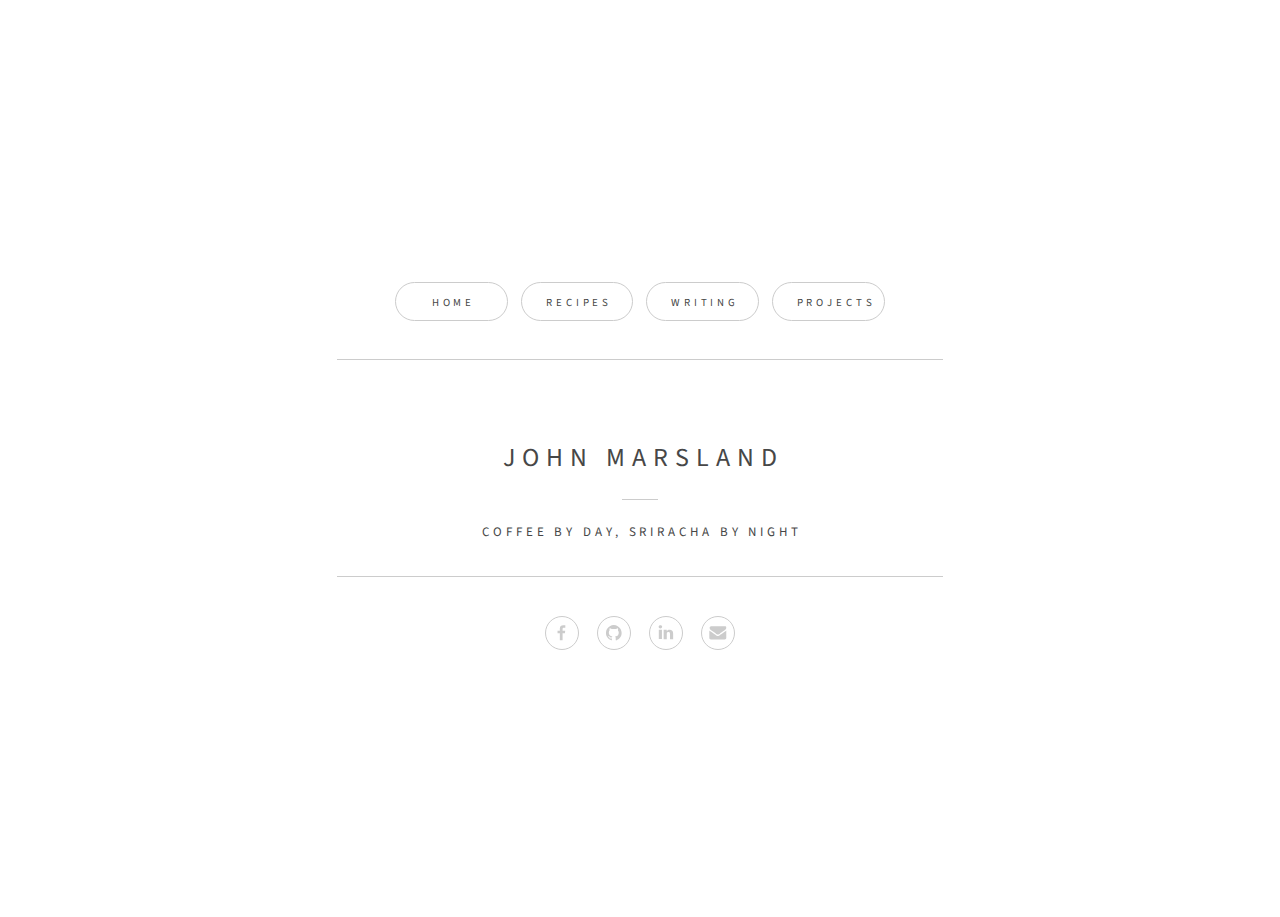
==== index.html @ e4a04fb5 "updated recipes section" ====
<!DOCTYPE html>
<html lang="en">
<head>
	<title>John Marsland</title>
	<meta charset="utf-8">
	<meta content="width=device-width,initial-scale=1,user-scalable=no" name="viewport">
	<meta content="John Marsland" name="description">
	<meta content="John Marsland" property="og:site_name">
	<meta content="John Marsland" property="og:title">
	<meta content="article" property="og:type">
	<meta content="https://marsland.org" property="og:url">
	<meta content="summary_large_image" property="twitter:card">
	<link href="https://fonts.googleapis.com/css?family=Source+Sans+Pro:400,400italic,200,200italic" rel="stylesheet" type="text/css">
	<link href="static/css/style.css" rel="stylesheet">
    <style>
      /* Always set the map height explicitly to define the size of the div
       * element that contains the map. */
      #map {
        height: 400px;
        width: 600px;
      }
    </style>
</head>
<body class="is-loading">
	<svg height="0" version="1.1" viewbox="0 0 40 40" width="0" xmlns="http://www.w3.org/2000/svg">
		<symbol id="icon-90a" viewBox="0 0 40 40">
			<path d="M37.3,15.3v15.3c0,0.8-0.3,1.6-0.9,2.2c-0.6,0.6-1.4,0.9-2.2,0.9H5.8c-0.8,0-1.6-0.3-2.2-0.9s-0.9-1.4-0.9-2.2V15.3 c0.5,0.6,1.2,1.1,2,1.7c4.7,3.1,7.9,5.4,9.6,6.7c0.7,0.5,1.4,0.9,1.8,1.2c0.4,0.3,1,0.6,1.9,0.9c0.7,0.3,1.5,0.5,2.1,0.5l0,0 c0.6,0,1.4-0.2,2.1-0.5c0.7-0.3,1.4-0.6,1.9-0.9c0.4-0.3,1-0.7,1.8-1.2c2.2-1.6,5.4-3.8,9.6-6.7C36.1,16.5,36.7,15.9,37.3,15.3 L37.3,15.3z M37.3,9.6c0,1-0.3,2-0.9,2.9c-0.6,0.9-1.5,1.8-2.4,2.4c-4.9,3.3-7.9,5.4-9,6.2c-0.1,0.1-0.4,0.3-0.8,0.6 c-0.4,0.3-0.7,0.5-1,0.7c-0.3,0.2-0.6,0.4-1,0.6c-0.4,0.2-0.7,0.4-1.1,0.5c-0.4,0.1-0.6,0.2-0.9,0.2l0,0c-0.3,0-0.6-0.1-0.9-0.2 c-0.3-0.1-0.7-0.3-1.1-0.5c-0.4-0.2-0.7-0.4-1-0.6c-0.3-0.2-0.6-0.4-1-0.7c-0.4-0.3-0.7-0.5-0.8-0.6c-1.1-0.8-2.8-2-5.1-3.5 c-2.3-1.6-3.3-2.4-3.7-2.7c-0.8-0.5-1.6-1.2-2.3-2.2s-1-1.9-1-2.6c0-1,0.3-1.9,0.8-2.5c0.5-0.6,1.2-1,2.3-1h28.4 c0.8,0,1.6,0.3,2.2,0.9C37.1,8.1,37.3,8.8,37.3,9.6L37.3,9.6z"/>
		</symbol>
		<symbol id="icon-906" viewBox="0 0 40 40">
			<path d="M27.2,4.7v4.9h-2.9c-1.1,0-1.8,0.2-2.1,0.6c-0.4,0.5-0.6,1.1-0.6,2v3.5H27l-0.7,5.4h-4.7v14H16v-14h-4.7v-5.4H16v-4.1 c0-2.3,0.6-4.1,1.9-5.3s2.9-1.9,5.2-1.9C24.8,4.4,26.2,4.5,27.2,4.7L27.2,4.7z"/>
		</symbol>
		<symbol id="icon-907" viewBox="0 0 40 40">
			<path d="M36,20.3c0,3.5-1,6.6-3.1,9.4c-2,2.8-4.7,4.7-7.9,5.8c-0.4,0.1-0.6,0-0.8-0.1c-0.2-0.2-0.3-0.4-0.3-0.6v-4.4 c0-1.3-0.4-2.3-1.1-3c0.8-0.1,1.5-0.2,2.1-0.4c0.6-0.2,1.3-0.4,2-0.8c0.7-0.4,1.2-0.8,1.7-1.4c0.5-0.5,0.8-1.3,1.1-2.2 s0.4-2,0.4-3.1c0-1.7-0.5-3.1-1.6-4.3c0.5-1.3,0.5-2.7-0.2-4.2c-0.4-0.1-1,0-1.7,0.2c-0.7,0.3-1.4,0.6-1.9,0.9L24,12.5 c-1.3-0.4-2.6-0.5-4-0.5s-2.7,0.2-4,0.5c-0.2-0.2-0.5-0.3-0.9-0.6c-0.4-0.2-0.9-0.5-1.7-0.8c-0.8-0.3-1.4-0.4-1.8-0.3 c-0.6,1.6-0.7,3-0.1,4.2c-1.1,1.2-1.6,2.6-1.6,4.3c0,1.2,0.1,2.2,0.4,3.1s0.6,1.6,1.1,2.2s1,1,1.7,1.4c0.7,0.4,1.3,0.6,2,0.8 c0.6,0.2,1.3,0.3,2.1,0.4c-0.6,0.5-0.9,1.2-1,2.1c-0.3,0.1-0.6,0.2-0.9,0.3c-0.3,0.1-0.7,0.1-1.2,0.1c-0.5,0-0.9-0.1-1.4-0.4 c-0.5-0.3-0.8-0.7-1.2-1.3c-0.3-0.4-0.6-0.8-1-1.1c-0.4-0.3-0.8-0.4-1-0.5L9,26.5c-0.3,0-0.5,0-0.6,0.1c-0.1,0.1-0.1,0.1-0.1,0.2 c0,0.1,0.1,0.2,0.2,0.3c0.1,0.1,0.2,0.2,0.3,0.2l0.1,0.1c0.3,0.1,0.6,0.4,0.9,0.8s0.5,0.7,0.7,1.1l0.2,0.5c0.2,0.5,0.5,1,0.9,1.3 c0.4,0.3,0.9,0.5,1.4,0.6c0.5,0.1,1,0.1,1.4,0.1c0.5,0,0.9,0,1.2-0.1l0.5-0.1c0,0.5,0,1.1,0,1.9c0,0.7,0,1.1,0,1.1 c0,0.2-0.1,0.5-0.3,0.6c-0.2,0.2-0.5,0.2-0.8,0.1c-3.2-1.1-5.8-3-7.9-5.8S4,23.8,4,20.3c0-2.9,0.7-5.6,2.1-8S9.5,7.8,12,6.4 s5.1-2.1,8-2.1s5.6,0.7,8,2.1s4.4,3.4,5.8,5.8S36,17.4,36,20.3L36,20.3z"/>
		</symbol>
		<symbol id="icon-90b" viewBox="0 0 40 40">
			<path d="M12.1,13.8v19.1H5.7V13.8C5.7,13.8,12.1,13.8,12.1,13.8z M12.5,7.9c0,0.9-0.3,1.7-1,2.4c-0.7,0.6-1.5,0.9-2.6,0.9h0 c-1.1,0-1.9-0.3-2.5-0.9c-0.6-0.6-1-1.4-1-2.4c0-1,0.3-1.7,1-2.4S7.9,4.6,9,4.6s1.9,0.3,2.6,0.9S12.5,6.9,12.5,7.9z M35,22v11h-6.4 V22.7c0-1.4-0.3-2.4-0.8-3.2c-0.5-0.8-1.3-1.1-2.4-1.1c-0.8,0-1.5,0.2-2,0.7c-0.5,0.4-1,1-1.2,1.7c-0.1,0.4-0.2,0.9-0.2,1.6v10.7 h-6.4c0-5.1,0-9.3,0-12.5s0-5.1,0-5.7l0-0.9H22v2.8h0c0.3-0.4,0.5-0.8,0.8-1.1c0.3-0.3,0.6-0.6,1.1-1c0.5-0.4,1-0.6,1.7-0.8 c0.7-0.2,1.4-0.3,2.2-0.3c2.2,0,4,0.7,5.3,2.2C34.4,17,35,19.1,35,22L35,22z"/>
		</symbol>
	</svg>
	<div id="wrapper">
		<div id="main">
			<div class="inner">
				<header id="header">
					<ul class="buttons" id="buttons01">
						<li><a class="button n01" href="#home">Home</a></li>
<!-- 						<li><a class="button n02" href="#recipes">Recipes</a></li>
 -->						<li><a class="button n02" href="#recipes" id='recipes-button'>Recipes</a></li>
						<li><a class="button n03" href="#writing">Writing</a></li>
						<li><a class="button n03" href="#projects">Projects</a></li>
<!--  						<li><a class="button n03" href="#eats">LA Eats</a></li>
 --> 						<!--<li><a class="button n03" href="#two-under-two">Twins</a></li>-->
					</ul>
					<hr id="divider01">
				</header>
				<section id="home-section">
					<div class="image" id="image01"><img alt="" src="static/img/mug.jpg">

					</div>
					<h1 id="text03">John Marsland</h1>
					<hr id="divider02">
					<p id="text04">Coffee by day, Sriracha by night</p>
				</section>


				<section id="recipes-section">

						<p class="text11">
							<a class="text12" href=#bakes_header>Bakes</a> - <a href=#meals_bestof_header class="text12">Meals</a> - <a href=#drinks_cocktails_header class="text12">Cocktails</a> - <a href=#drinks_caffeine_header class="text12">Caffeine</a>
						</p>
					
					<div class="total-recipe-container">

						<div  id=recipes-bestof style="">
								
								<h3 id="bakes_header">Bakes &#129366;</h3>
								<div id="bakes" class="grid-container"></div>

								<h3 id="meals_bestof_header">Meals &#x1f37d;</h3>
								<div id="meals_bestof" class="grid-container"></div>

								<h3 id="drinks_cocktails_header">Cocktails 🍸</h3>
								<div id="drinks_cocktails" class="grid-container"></div>

								<h3 id="drinks_caffeine_header">Caffeine ☕</h3>
								<div id="drinks_caffeine" class="grid-container"></div>

						</div>

						<div class="grid-container" id="individual-recipe" style="display:none;">
						</div>
					</div>

				</section>



<!-- 				<section id="recipes-section">

					<p id="text06">
						<span> 
						My favorite recipes, which I've gradually tweaked over the years. 
						Some of them have been passed on by family; others are my attempts to replicate my favorite dishes from
						our travels. But all are delicious--especially the starred recipes</span>
					</p>
					<p id="text05">Eats</p>
						<div id=recipes-gdrive-eats>
							<img src=static/img/spinner.gif width=30px> 
						</div>
						<iframe src="https://drive.google.com/embeddedfolderview?id=1iprey3gooBGeOP3Sc2UcoHsLwOGSBeK4#list" 
								style="width:100%; height:300px; border:0;"></iframe>
					<p id="text05">Sweets</p>
						<div id=recipes-gdrive-sweets>
							<img src=static/img/spinner.gif width=30px> 
						</div>

					<p id="text05">Treats</p>
						<div id=recipes-gdrive-treats>
							<img src=static/img/spinner.gif width=30px> 
						</div>

 						<span>
							<iframe src="https://drive.google.com/embeddedfolderview?id=1Gv0h9svXbcAw86fOJlqkHHfgN5_U8r-C#list" 
							 	style="width:100%; height:200px; border:0;"></iframe>
						</span> 
				</section> -->

				<section id="writing-section">
					<ul >
						<li><p id="text07" class="writing-articles">
						   <a href="#two-under-two">Two under two</a> - My experience as a parent of premature twins
						   <span class="updated-date">Jun 2019</span> 
						</p></li>

						<li><p id="text07" class="writing-articles">
							<a href=https://www.quora.com/What-should-I-study-or-learn-if-I-want-to-be-a-data-analyst-for-a-software-company-like-Quora-Zynga-Airbnb-etc 
							   target="_blank">What should I study to be a Data Analyst?</a>. Five skills/technologies to learn to kickstart a data analyst career
							<span class="updated-date">2012, updated Aug 2018</span>
						</p></li>
						
						<li><p id="text07" class="writing-articles">
							<a href=https://medium.com/@almostvindiesel/the-ramen-killer-6ae5d77b8915 
							   target="_blank">The Ramen Killer</a>. I love Ramen. But this Northern Thai soup is my new favorite
							<span class="updated-date">Jun 2016</span>
						</p></li>


						<li><p id="text07">
							...
						</p></li>
						</p>

					</ul>

				</section>

				<section id="two-under-two-section">

					<h3>Two under two</h3>
					<span class="sub-heading" id="text08">My experience as a father of premature twins</span>

					<div class="article-text">

						<p id="text07">The first thing you learn as a parent is that the kids set the family agenda. Our girls took over early. Zara, and her twin Luna, came wiggling into this world the afternoon of January 9th, 2018 three months before their expected due date.</p>
						<br/>

						<p id="text07">Full term is 39 weeks. Twin moms generally give birth at 35 weeks, so while we were expecting early arrivals, little could have prepared us for our girls to say hello world at 27 weeks, each weighing in just under 2lbs:</p><br/>

						<table width=100%>
							<tr>
								<td width=50%>
									<p align=center><img src="static/img/luna-day-1.jpg" width=95%></p>
								</td>
								<td width=50%>
									<p align=center><img src="static/img/zara-day-1.jpg" width=95%></p>
								</td>
							</tr>
						</table>
						<br/>

						<p id="text07">The first thing expecting parents listen for is their newborn’s cry. After a long wait, from behind the operating curtain, we heard Luna cry ever so briefly after delivery. We never heard from Zara. Both babies had Apgar scores close to 0, and had to be intubated immediately. While Luna only had the breathing tube for 24 hours, Zara cycled through different ventilators for nearly six weeks. One of them—the oscillator—pulsed oxygen-enhanced microbreathes 500 times a second to help her still developing lungs get her the air she needed. Because their caretakers had to carefully position the oscillator, we were only able to touch Zara through her incubator. The first time we held her was six weeks after she was born. Between the two of them they had over a hundred blood draws, half a dozen blood transfusions, brain bleeds, a collapsed lung, slowly closing holes in their hearts, and generally a really tough start in life. </p>
						<br/>

						<p id="text07">Fast forward nine months—our little ladies just recently celebrated their first Halloween as <a href=https://www.youtube.com/watch?v=XqZsoesa55w>baby sharks (doo do doo do do)</a> and first birthdays. And while our days post the hospital were filled with appointments and normal newborn problems (sleeplessness, sickness, and spit up), in general our twins emerged unscathed. You would have never known that they spent their first three months on life support:</p>
						<br/>

						<table width=100%>
							<tr>
								<td width=50%>
									<p align=center><img src="static/img/luna-later.jpeg" width=95%></p>
								</td>
								<td width=50%>
									<p align=center><img src="static/img/zara-later.jpeg" width=95%></p>
								</td>
							</tr>
						</table>

						<p id="text07">Luna and Zara beat the odds, and we believe the care they received at the hospital as well as the time we were able to spend with them are the primary reasons they are thriving.</p>
						<br/>

						<p id="text07">The attendings, nurses, and respiratory therapists at <a href=https://www.goodsam.org/>Good Samaritan</a> hospital near DTLA became our second family those three months we spent with our newborns in the NICU. They helped our family through every development milestone, from breathing unassisted to nursing from mom. The hospital also allows parents with children in the NICU to “room-in” free of charge so that they can spend more time with their newborns. For mothers of multiples, parents who live far away, or any new parent, a place to spend the night / rest privately was a true blessing. It allowed us to spend more quality time with Luna and Zara when we were emotionally and physically exhausted.</p>
						<br/>

						<p id="text07">We were fortunate not only to have amazing medical staff but also understanding employers and colleagues. Netflix, where I work, has a generous full-pay parental leave policy, which allowed me to be with our girls both when they were in the hospital as well as for over half a year once they came home. With twins it’s all hands on deck. In the hospital twins are separated on opposite sides of the NICU to to reduce the potential for medical errors. Having both parents present meant we could spend more quality time with our girls. </p>
						<br/>

						<p id="text07">It’s a shame that the vast majority of US working parents are not able to spend much time with their new arrivals. While some states have enacted paid parental leave programs, the US has not enacted a national program that would extend to all parents. We’re one of the few developed countries in the world that doesn’t have a comprehensive paid leave program. While companies and states are improving their paid leave programs, spending time with your newborns shouldn’t be based on where you live or where you work. </p>
						<br/>

						<p id="text07">We’re convinced that the extra parental care that Luna and Zara received helped them thrive. Studies show that <a href=https://www.thelancet.com/journals/lanchi/article/PIIS2352-4642(18)30039-7/fulltext>infants in the NICU who spend time with their parents gain weight faster</a> than infants who don’t. Babies <a href=https://www.ncbi.nlm.nih.gov/pmc/articles/PMC2883123/>recognize and respond to their parents voices</a> in the womb prior to birth, and being soothed by ours helped them cope with the constant barrage of medical testing. Despite being two of the sickest babies in the hospital, our caretakers told us they were also some of the most calm, and we’d like to think that because they knew their parents were near.</p>
					</div>
				</section>

				<section id="projects-section">
						<ul >

							<li><p id="text07" class="projects-item">
								<img src="static/img/itlyst-iphone-icon-app.png" width=19px>
								<a href="javascript:void(0)" onclick="toggleDivDisplay('itlyst-preview')">itlyst - remember places you want to visit</a><br/>
								   itlyst is an iOS / web app / chrome extension* that helps you take notes on places. Simply right click on a web page, save an image from yelp, or a text from a friend--and itlyst will recognize the destination automatically and organize all of your notes in one place. Authored with python/flask/angular/ionic (now inactive)
								<span class="updated-date">Jan 2017</span>
							</p></li>

							<br/>

							<div id="itlyst-preview" style="display:none;"> 
								<div style="flex: 1;">
									<p id="text07"><font size=-1>Barcelona Lyst</font></p><br/>
									<img alt="" src="static/img/codedemos/itlyst-venue.png" style="max-width:90%;" >
								</div>
								<div style="flex: 1; margin-right: 2px;">
									<p id="text07" ><font size=-1>Chrome extension</font></p><br/>
									<img alt="" src="static/img/codedemos/itlyst-chrome-extension.png" style="max-width:90%;" >
								</div>
							</div>	



							<div style="clear: both; display:block"></div>
							<li><p id="text07" class="projects-item">
								<i class="fas fa-globe icon-color"></i>
								<a href=http://joanneandjohn.com/500days target="_blank">500 Days of Summer</a><br/>
								   On our one year wedding annivesary, Joanne and I quit our jobs and traveled the world for 500 Days. 
								   She took a picture each day to remember our trip. 
								   
								   Authored with python and flask.
								<span class="updated-date">Jan 2017</span>
							</p></li>
							<br/>


							<li><p id="text07" class="projects-item">
								<i class="fab fa-instagram icon-color"></i> vs <i class="fab fa-snapchat icon-color"></i>
								<a href=http://excelninja.com/snap target="_blank">Snap vs Insta Demographics</a><br/>
								   Responsive dashboard which allows an end user to compare estimated country level demographics between Snapchat and Instagram. Authored with python/flask/chart.js
								<span class="updated-date">Dec 2016</span>
							</p></li>
							<br/>
							<li><p id="text07" class="projects-item">
								<i class="fas fa-video icon-color" ></i>
								<a href=http://excelninja.com/ring target="_blank">Ring.com Sales by Geo</a><br/>
								   Responsive dashboard which shows DMA-level penetration of ring.com devices within the US. 
 
								   Authored with python/flask/chart.js
								<span class="updated-date">Jan 2017</span>
							</p></li>
							<br/>
							<li><p id="text07" class="projects-item">
								<i class="fas fa-video icon-color" ></i>
								<a href="javascript:void(0)" onclick="toggleDivDisplay('joanneandjohn-screenshot')" >Our Spanish Wedding</a><br/>
								   Web destination for our wedding in spain. Authored with wordpress. 
								<span class="updated-date">June 2014</span>
							</p></li>
							
							<div id="joanneandjohn-screenshot" style="display:none"> 
								<p align=center><img alt="" src="static/img/codedemos/wedding-website.png" style="max-width:70%""></center>
							</div>


						</ul>


				</section>

				<footer id="footer">
					<hr id="divider03">
					<ul class="icons" id="icons01">

						<li><a class="n02" href="https://facebook.com/marsland" target="_blank" ><svg>
						<use xlink:href="#icon-906"></use></svg><span class="label">Facebook</span></a></li>

						<li><a class="n02" href="https://github.com/almostvindiesel" target="_blank" ><svg>
						<use xlink:href="#icon-907"></use></svg><span class="label">GitHub</span></a></li>

						<li><a class="n04" href="https://www.linkedin.com/in/johnmarsland/" target="_blank" ><svg><use xmlns:xlink="http://www.w3.org/1999/xlink" xlink:href="#icon-90b"></use></svg><span class="label">LinkedIn</span></a></li>

						<li><a class="n03" onclick="toggleShowEmail()"><svg><use xmlns:xlink="http://www.w3.org/1999/xlink" xlink:href="#icon-90a"></use></svg><span class="label">Email</span></a></li>

					</ul>
				</footer>
				<div id=emailDiv style="display: none;"><p id="text07">john@marsland.org</p></div>
			</div>
		</div>
	</div>
	<script src="static/js/profile.js"></script>
	<script defer src="https://use.fontawesome.com/releases/v5.0.9/js/all.js" integrity="sha384-8iPTk2s/jMVj81dnzb/iFR2sdA7u06vHJyyLlAd4snFpCl/SnyUjRrbdJsw1pGIl" crossorigin="anonymous"></script>




	<script>


		function loadRecipes(e) {

			function slugify(string) {
			  const a = 'àáâäæãåāăąçćčđďèéêëēėęěğǵḧîïíīįìłḿñńǹňôöòóœøōõőṕŕřßśšşșťțûüùúūǘůűųẃẍÿýžźż·/_,:;'
			  const b = 'aaaaaaaaaacccddeeeeeeeegghiiiiiilmnnnnoooooooooprrsssssttuuuuuuuuuwxyyzzz------'
			  const p = new RegExp(a.split('').join('|'), 'g')

			  return string.toString().toLowerCase()
			    .replace(/\s+/g, '-') // Replace spaces with -
			    .replace(p, c => b.charAt(a.indexOf(c))) // Replace special characters
			    .replace(/&/g, '-and-') // Replace & with 'and'
			    .replace(/[^\w\-]+/g, '') // Remove all non-word characters
			    .replace(/\-\-+/g, '-') // Replace multiple - with single -
			    .replace(/^-+/, '') // Trim - from start of text
			    .replace(/-+$/, '') // Trim - from end of text
			}

			
			// var img_spinner = document.createElement('img');
			// img_spinner.src = "static/img/spinner.gif";
			// img_spinner.width = "30px"
			// img_spinner.id = "recipe-img-spinner"
			// document.getElementById("recipes-bestof").appendChild(img_spinner);

		    if (xhr.readyState == 4 && xhr.status == 200) {
		    	// console.log(xhr.responseText);
		        var res = JSON.parse(xhr.responseText);
		        var recipes = res['data'];

		        for (var i=0; i<recipes.length; i++) {


		        	// Only include recipes with rating >= 4
		        	if (!(recipes[i]['rating'] >= 4)) {
		        		recipes[i]['category_site'] = 'none';
		        	} else {

		        		// Classify Recipe category
			        	if (recipes[i]['category_names'].includes("booze")) {
			        		recipes[i]['category_site'] = 'drinks_cocktails';
			        	} else if (recipes[i]['category_names'].includes("coffee")) {
							recipes[i]['category_site'] = 'drinks_caffeine';
			        	} else if (recipes[i]['category_names'].includes("caffeine")) {
							recipes[i]['category_site'] = 'drinks_caffeine';
			        	} else if (recipes[i]['category_names'].includes("sweets")) {
							recipes[i]['category_site'] = 'bakes';
			        	} else if (recipes[i]['category_names'].includes("bakes")) {
							recipes[i]['category_site'] = 'bakes';
			        	} else if (recipes[i]['rating'] >= 4) {
			        		recipes[i]['category_site'] = 'meals_bestof';
			        	} else {
			        		recipes[i]['category_site'] = 'none';
			        	}



			        	// Resolve image and photo url to img_url for application
			        	if (recipes[i]['image_url'] != null) {
			        		recipes[i]['img_url'] = recipes[i]['image_url'];
			        	} else if (recipes[i]['photo_url'] != null) {
			        		recipes[i]['img_url'] = recipes[i]['photo_url'].substring(0,recipes[i]['photo_url'].indexOf("?Signature"));
			        	} else {
			        		recipes[i]['img_url'] = null
			        	}
			        	console.log(recipes[i]['img_url']);

				    	var div=document.createElement('div');
					    div.className = "grid-item"


					    var a = document.createElement('a');	
					    a.className = 'text11'	    
					    a.id = recipes[i]['uid'];
					    a.href= "#"+slugify(recipes[i]['name']);
					    a.onclick=function loadRecipe(e) {
					    	//console.log(e)
					    	// console.log(e.target.id)
					    	var recipe_index_id = e.target.id

					    	var recipes = JSON.parse(localStorage.getItem('recipes'));
					    	var recipe = recipes[recipe_index_id];

					    	// Hide existing recipe list
					    	toggleDivDisplay('recipes-bestof');

					    	var recipe_div=document.createElement('div'); 
					    	recipe_div.className="article-text"

					    	var recipe_name_h2 = document.createElement("H2")
					    	var t = document.createTextNode(recipe['name']);   
							recipe_name_h2.appendChild(t); 



					    	var ingredients_h2 = document.createElement("H2")
					    	ingredients_h2.innerHTML = "Ingredients";
					    	var ingredients_p = document.createElement("p")
					    	ingredients_p.id = "text10"
					    	ingredients_p.innerHTML = recipe['ingredients'].replace(/\n/g, "<br/>") + "<br/><br/>";

					    	var directions_h2 = document.createElement("H2")
					    	directions_h2.innerHTML = "Directions";
							var directions_p = document.createElement("p")
							directions_p.id = "text10"
							directions_p.innerHTML = recipe['directions'].replace(/\n\n/g, "<br class='directions'/>") ;


					    	// Finally show current recipe
						    if (recipe['img_url'] != null) {
						    	// var img_div = document.createElement("div")
						    	// img_div.style.maxWidth = "400px";
						    	// img_div.style.maxHeight = "300px";
							    var img = document.createElement('img');
							    img.className = "recipe-full-image";
							    img.src = recipe['img_url']
							    img.align= "right"
								// img_div.appendChild(img); 	
								recipe_div.appendChild(img);
						    } 
							recipe_div.appendChild(recipe_name_h2);

							if (recipe['description'] != null) {
						    	var description_p = document.createElement("p")
						    	description_p.id = "text10"
						    	description_p.clear = "left"
						    	description_p.innerHTML = recipe['description'] + "<br/><br/>";
								recipe_div.appendChild(description_p);
							}
							recipe_div.appendChild(ingredients_h2);
							recipe_div.appendChild(ingredients_p);
							recipe_div.appendChild(directions_h2);
							recipe_div.appendChild(directions_p);


							document.getElementById("individual-recipe").innerHTML = "";
							document.getElementById("individual-recipe").appendChild(recipe_div);
					    	toggleDivDisplay('individual-recipe');
						}

					    var img_div = document.createElement('div');
					    img_div.className = "thumb";
				    	img_div.style.backgroundImage = "url('"+recipes[i]['img_url']+"')"
				    	img_div.style.backgroundColor = "#F8F8F8"
					    img_div.id = i;
					    console.log(img_div)

					    var br=document.createElement('br');

					    var p=document.createElement('p');
					    p.className = "text11";
					    p.id = i;
					    p.innerHTML = recipes[i]['name'];
					    
						a.appendChild(img_div);
						a.appendChild(br);
						a.appendChild(p);

						// a.href = recipes[i]['source_url']
						
						//a.id = slugify(recipes_sorted[i]['name']);
						
					
						// Append to Meals
						// a.appendChild(img_div)
						// a.append(Child)
						// p.appendChild(a);
						div.appendChild(a)
						document.getElementById(recipes[i]['category_site']).appendChild(div);
					}
				}

				localStorage.setItem('recipes', JSON.stringify(recipes));
				// console.log(recipes);
				
		    
		    }
		}

		// Fetch Google Drive Data for Recipes
		// function processRequest(e) {
		//     if (xhr.readyState == 4 && xhr.status == 200) {
		//     	// console.log(xhr.responseText);
		//         var res = JSON.parse(xhr.responseText);
		//         var recipes = res['data'];
		//         //console.log(res['data'][0]);
		       
		//         // Generate Recipe Elements
		//         var recipes_eats_ul=document.createElement('ul');
		//         var recipes_sweets_ul=document.createElement('ul');
		//         var recipes_treats_ul=document.createElement('ul');

		//         // Sort Recipes by Starred, Descending
		// 		function by_starred(a,b) {
		// 		  if (a.starred < b.starred)
		// 		    return 1;
		// 		  if (a.starred > b.starred)
		// 		    return -1;
		// 		  return 0;
		// 		}
		// 		var recipes_sorted = recipes.sort(by_starred);


		// 		function slugify(string) {
		// 		  const a = 'àáâäæãåāăąçćčđďèéêëēėęěğǵḧîïíīįìłḿñńǹňôöòóœøōõőṕŕřßśšşșťțûüùúūǘůűųẃẍÿýžźż·/_,:;'
		// 		  const b = 'aaaaaaaaaacccddeeeeeeeegghiiiiiilmnnnnoooooooooprrsssssttuuuuuuuuuwxyyzzz------'
		// 		  const p = new RegExp(a.split('').join('|'), 'g')

		// 		  return string.toString().toLowerCase()
		// 		    .replace(/\s+/g, '-') // Replace spaces with -
		// 		    .replace(p, c => b.charAt(a.indexOf(c))) // Replace special characters
		// 		    .replace(/&/g, '-and-') // Replace & with 'and'
		// 		    .replace(/[^\w\-]+/g, '') // Remove all non-word characters
		// 		    .replace(/\-\-+/g, '-') // Replace multiple - with single -
		// 		    .replace(/^-+/, '') // Trim - from start of text
		// 		    .replace(/-+$/, '') // Trim - from end of text
		// 		}

		// 		function find_referenced_recipe() {
		// 			current_url = window.location.href;
		// 			i = current_url.indexOf("#")
		// 			if (i >= 0) {
		// 				return current_url.substring(i+1);
		// 			} else {
		// 				return undefined;
		// 			}
		// 		}

		// 		recipe_to_highlight = slugify(find_referenced_recipe());

		//         for (var i=0; i<recipes_sorted.length; i++){
		// 		    var p=document.createElement('p');
		// 		    p.id = "text07";
		// 		    p.className += " recipes-item";
		// 		    var li = document.createElement('li');
		// 		    if (recipes_sorted[i]['starred'] == true) {
		// 		    	starred_html = "<i class='fa fa-star icon-color' aria-hidden='true'></i> "

		// 		    	// Scroll to it

		// 		    } else {
		// 		    	starred_html = '';
		// 		    }
		// 		    var a = document.createElement('a');
		// 			a.innerHTML = starred_html + recipes_sorted[i]['name'];
		// 			if (recipe_to_highlight == slugify(recipes_sorted[i]['name'])) {
		// 				a.innerHTML = a.innerHTML;
		// 				p.style.backgroundColor = "#f0f2fa";
		// 				p.style.fontWeight = "bold"
		// 			}
		// 			a.href = 'https://docs.google.com/document/d/'+recipes_sorted[i]['id'];
		// 			a.target = '_blank';
		// 			//a.id = slugify(recipes_sorted[i]['name']);
		// 			li.appendChild(p);
		// 			p.appendChild(a);

		// 			// Append to Meals
		// 			if(recipes_sorted[i]['parent']== '1iprey3gooBGeOP3Sc2UcoHsLwOGSBeK4') {
		// 				recipes_eats_ul.appendChild(li);
		// 			// OR Append to Misc
		// 			} else if (recipes_sorted[i]['parent']== '1Gv0h9svXbcAw86fOJlqkHHfgN5_U8r-C') {
		// 				recipes_sweets_ul.appendChild(li);
		// 			} else if (recipes_sorted[i]['parent']== '1Q0L7yT6XnbW8cLJGkV-cTpS7B-sdMKT5') {
		// 				recipes_treats_ul.appendChild(li);
		// 			}
		// 		}

		// 		// Append To Page
		// 		document.getElementById("recipes-gdrive-eats").innerHTML = '';
		// 		document.getElementById("recipes-gdrive-eats").appendChild(recipes_eats_ul);
		// 		document.getElementById("recipes-gdrive-sweets").innerHTML = '';
		// 		document.getElementById("recipes-gdrive-sweets").appendChild(recipes_sweets_ul);
		// 		document.getElementById("recipes-gdrive-treats").innerHTML = '';
		// 		document.getElementById("recipes-gdrive-treats").appendChild(recipes_treats_ul);
		    
		//     }
		// }

		// ------------ Legacy Recipes
		// var server = "http://www.excelninja.com/";
		// //var server = "http://0.0.0.0:5000/";


		// var xhr = new XMLHttpRequest();
		// var url = server + "api/v2/recipes";

		// xhr.open('GET', url, true);
		// xhr.send();
		// xhr.addEventListener("readystatechange", processRequest, true);

		// // Force the cache to update
		// var url_clear_cache = server + "api/v2/recipes/clear";
		// setTimeout(function(){ 
		// 	var xhr2 = new XMLHttpRequest();
		//     xhr2.open('GET', url_clear_cache, true);
		// 	xhr2.send();
		// }, 3000);



		// ------------ Paprika Recipes
		var server = "http://www.excelninja.com/";
		// var server = "http://0.0.0.0:5000/";


		var xhr = new XMLHttpRequest();
		var url = server + "api/v3/recipes/";

		xhr.open('GET', url, true);
		xhr.send();
		xhr.addEventListener("readystatechange", loadRecipes, true);







	</script>

	<!-- Global site tag (gtag.js) - Google Analytics -->
	<script async src="https://www.googletagmanager.com/gtag/js?id=UA-18105324-1"></script>
	<script>
		function toggleDivDisplay(divId) {
		  var x = document.getElementById(divId);
		  if (x.style.display === "none") {
		    x.style.display = "flex";
		  } else {
		    x.style.display = "none";
		  }
		}


	</script>

	<!-- Google Analytics -->
	<script>
	  window.dataLayer = window.dataLayer || [];
	  function gtag(){dataLayer.push(arguments);}
	  gtag('js', new Date());

	  gtag('config', 'UA-18105324-1');
	</script>



<!-- 	<script>
		function initMap() {
			var myLatlng = new google.maps.LatLng(34.0446292,-118.2515153);
			var mapOptions = {
			  zoom: 12,
			  center: myLatlng
			}
			var map = new google.maps.Map(document.getElementById("map"), mapOptions);

			var marker = new google.maps.Marker({
			    position: myLatlng,
			    title:"Hello World!"
			});

			// To add the marker to the map, call setMap();
			marker.setMap(map);
		}
	 </script>
	 <script src="https://maps.googleapis.com/maps/api/js?key=MAPAPIKEY&callback=initMap"
	    async defer></script> -->

</body>
</html>

<!-- Inspired by carrd.com -->
---- static/css/style.css ----
html, body, div, span, applet, object, iframe, h1, h2, h3, h4, h5, h6, p, blockquote, pre, a, abbr, acronym, address, big, cite, code, del, dfn, em, img, ins, kbd, q, s, samp, small, strike, strong, sub, sup, tt, var, b, u, i, center, dl, dt, dd, ol, ul, li, fieldset, form, label, legend, table, caption, tbody, tfoot, thead, tr, th, td, article, aside, canvas, details, embed, figure, figcaption, footer, header, hgroup, menu, nav, output, ruby, section, summary, time, mark, audio, video {
	margin: 0;
	padding: 0;
	border: 0;
	font-size: 100%;
	font: inherit;
	vertical-align: baseline;
}
article, aside, details, figcaption, figure, footer, header, hgroup, menu, nav, section {
	display: block;
}
body {
	line-height: 1;
}
ol, ul {
	list-style: none;
}
blockquote, q {
	quotes: none;
}
blockquote:before, blockquote:after, q:before, q:after {
	content: '';
	content: none;
}
table {
	border-collapse: collapse;
	border-spacing: 0;
}
body {
	-webkit-text-size-adjust: none
}
mark {
	background-color: transparent;
	color: inherit
}
input::-moz-focus-inner {
	border: 0;
	padding: 0
}
input[type="text"], input[type="email"], select, textarea {
	-moz-appearance: none;
	-webkit-appearance: none;
	-ms-appearance: none;
	appearance: none
}
*, *:before, *:after {
	box-sizing: border-box;
}
body {
	min-width: 320px;
	min-height: 100vh;
	line-height: 1.0;
	word-wrap: break-word;
	overflow-x: hidden;
	background-color: #FFFFFF;
}
strong {
	color: inherit;
	font-weight: bolder;
}


.grid-container {
  display: grid;
  grid-template-columns: auto auto auto auto;
  padding: 0px;
}

.grid-item {
  background-color: rgba(255, 255, 255, 0.8);
  border: 0px;
  padding: 5px;
  font-size: 20px;
  text-align: center;
}

.strong {
	font-size: 1.0em !important;
}

.writing-articles, .projects-item, .recipes-item {
	text-align: left;
}

.updated-date {
	color: #888fc4;
	font-size: 0.8em;
	margin-left: 10px;
}

.icon-color {
	color: #d0ced1;
}

em {
	font-style: italic;
}
code {
	font-family: "Lucida Console", "Courier New", monospace;
	font-weight: normal;
	text-indent: 0;
	letter-spacing: 0;
	font-size: 0.9em;
	margin: 0 0.25em;
	padding: 0.25em 0.5em;
	background-color: rgba(144, 144, 144, 0.25);
	border-radius: 0.25em;
}
mark {
	background-color: rgba(144, 144, 144, 0.25);
}
a {
	-moz-transition: color 0.25s ease, background-color 0.25s ease, border-color 0.25s ease;
	-webkit-transition: color 0.25s ease, background-color 0.25s ease, border-color 0.25s ease;
	-ms-transition: color 0.25s ease, background-color 0.25s ease, border-color 0.25s ease;
	transition: color 0.25s ease, background-color 0.25s ease, border-color 0.25s ease;
	color: inherit;
	text-decoration: underline;
}
s {
	text-decoration: line-through;
}
html {
	font-size: 18pt;
}
#wrapper {
	-webkit-overflow-scrolling: touch;
	display: -moz-flex;
	display: -webkit-flex;
	display: -ms-flex;
	display: flex;
	-moz-flex-direction: column;
	-webkit-flex-direction: column;
	-ms-flex-direction: column;
	flex-direction: column;
	-moz-align-items: center;
	-webkit-align-items: center;
	-ms-align-items: center;
	align-items: center;
	-moz-justify-content: center;
	-webkit-justify-content: center;
	-ms-justify-content: center;
	justify-content: center;
	min-height: 100vh;
	position: relative;
	z-index: 2;
	overflow: hidden;
}
#main {
	display: -moz-flex;
	display: -webkit-flex;
	display: -ms-flex;
	display: flex;
	position: relative;
	max-width: 100%;
	z-index: 1;
	-moz-align-items: center;
	-webkit-align-items: center;
	-ms-align-items: center;
	align-items: center;
	-moz-justify-content: center;
	-webkit-justify-content: center;
	-ms-justify-content: center;
	justify-content: center;
	-moz-flex-grow: 0;
	-webkit-flex-grow: 0;
	-ms-flex-grow: 0;
	flex-grow: 0;
	-moz-flex-shrink: 0;
	-webkit-flex-shrink: 0;
	-ms-flex-shrink: 0;
	flex-shrink: 0;
	text-align: center;
	-moz-transition: opacity 1s ease-in-out 0s;
	-webkit-transition: opacity 1s ease-in-out 0s;
	-ms-transition: opacity 1s ease-in-out 0s;
	transition: opacity 1s ease-in-out 0s;
}
#main>.inner {
	position: relative;
	z-index: 1;
	border-radius: inherit;
	padding: 1.25rem 1rem;
	max-width: 100%;
	width: 37rem;
}
#main>.inner>header {
	margin-bottom: 1.125rem;
	border-top-left-radius: inherit;
	border-top-right-radius: inherit;
}
#main>.inner>footer {
	margin-top: 1.125rem;
	border-bottom-left-radius: inherit;
	border-bottom-right-radius: inherit;
}
#main>.inner>*>* {
	margin-top: 1.125rem;
	margin-bottom: 1.125rem;
}
#main>.inner>*> :first-child {
	margin-top: 0 !important;
}
#main>.inner>*> :last-child {
	margin-bottom: 0 !important;
}
#main>.inner>.full {
	margin-left: calc(-1rem);
	width: calc(100% + 2rem + 0.4725px);
	max-width: calc(100% + 2rem + 0.4725px);
}
#main>.inner>.full:first-child {
	margin-top: -1.25rem !important;
	border-top-left-radius: inherit;
	border-top-right-radius: inherit;
}
#main>.inner>.full:last-child {
	margin-bottom: -1.25rem !important;
	border-bottom-left-radius: inherit;
	border-bottom-right-radius: inherit;
}
#main>.inner>.full.screen {
	width: 100vw;
	max-width: 100vw;
	position: relative;
	border-radius: 0 !important;
	left: 50%;
	right: auto;
	margin-left: -50vw;
}
#main>.inner>*>.full {
	margin-left: calc(-1rem);
	width: calc(100% + 2rem + 0.4725px);
	max-width: calc(100% + 2rem + 0.4725px);
}
#main>.inner>*>.full.screen {
	width: 100vw;
	max-width: 100vw;
	position: relative;
	border-radius: 0 !important;
	left: 50%;
	right: auto;
	margin-left: -50vw;
}
#main>.inner>header>.full:first-child {
	margin-top: -1.25rem !important;
	border-top-left-radius: inherit;
	border-top-right-radius: inherit;
}
#main>.inner>footer>.full:last-child {
	margin-bottom: -1.25rem !important;
	border-bottom-left-radius: inherit;
	border-bottom-right-radius: inherit;
}
body.is-loading #main {
	opacity: 0;
}
#main>.inner>section {
	-moz-transition: opacity 0.5s ease-in-out 0.25s, min-height 0.25s ease-in-out, max-height 0.25s ease-in-out;
	-webkit-transition: opacity 0.5s ease-in-out 0.25s, min-height 0.25s ease-in-out, max-height 0.25s ease-in-out;
	-ms-transition: opacity 0.5s ease-in-out 0.25s, min-height 0.25s ease-in-out, max-height 0.25s ease-in-out;
	transition: opacity 0.5s ease-in-out 0.25s, min-height 0.25s ease-in-out, max-height 0.25s ease-in-out;
}
#main>.inner>section.inactive {
	-moz-transition: opacity 0.25s ease-in-out;
	-webkit-transition: opacity 0.25s ease-in-out;
	-ms-transition: opacity 0.25s ease-in-out;
	transition: opacity 0.25s ease-in-out;
	opacity: 0;
}
/*.buttons2 {
	cursor: default;
	padding: 0;
	letter-spacing: 0;
}*/
.buttons {
	cursor: default;
	padding: 0;
	letter-spacing: 0;
}
.buttons li a {
	text-decoration: none;
	text-align: center;
	white-space: nowrap;
	max-width: 100%;
}
#buttons01 {
	width: calc(100% + 0.5rem);
	margin-left: -0.25rem;
}
#buttons01 li {
	display: inline-block;
	vertical-align: middle;
	max-width: calc(100% - 0.5rem);
	margin: 0.25rem;
}
#buttons01 li a {
	display: block;
	width: 6.5rem;
	height: 2.25rem;
	line-height: 2.25rem;
	padding: 0 1.125rem;
	text-transform: uppercase;
	font-size: 0.625em;
	font-family: 'Source Sans Pro';
	letter-spacing: 0.225rem;
	padding-left: calc(0.225rem + 1.125rem);
	font-weight: 400;
	border-radius: 1.625rem;
}
#buttons01 .n01 {
	color: #474747;
	border: solid 1px #CCCCCC;
}
#buttons01 .n01:hover {
	color: #309EDB;
	border-color: #309EDB;
}
#buttons01 .n02 {
	color: #474747;
	border: solid 1px #CCCCCC;
}
#buttons01 .n02:hover {
	color: #309EDB;
	border-color: #309EDB;
}
#buttons01 .n03 {
	color: #474747;
	border: solid 1px #CCCCCC;
}
#buttons01 .n03:hover {
	color: #309EDB;
	border-color: #309EDB;
}
hr {
	width: 100%;
	position: relative;
	padding: 0;
	border: 0;
	height: 1.625rem;
	line-height: 1.625rem;
}
hr:before {
	content: '';
	display: inline-block;
	vertical-align: middle;
	width: 100%;
	background-color: #CCCCCC;
	height: 1px;
}
#divider02 {
	height: 0.5rem;
	line-height: 0.5rem;
}
#divider02:before {
	width: 6%;
}
.image {
	position: relative;
	overflow: hidden;
	max-width: 100%;
	display: block;
}
.image a, .image span {
	position: relative;
	max-width: 100%;
	display: inline-block;
	vertical-align: top;
}
.image a img, .image span img {
	display: block;
}
.image img {
	width: 100%;
	max-width: 100%;
	display: inline-block;
	vertical-align: top;
}
.image.full img {
	display: block;
}
.image.full:first-child img {
	border-top-left-radius: inherit;
	border-top-right-radius: inherit;
}
.image.full:last-child img {
	border-bottom-left-radius: inherit;
	border-bottom-right-radius: inherit;
}
.image.full a, .image.full span {
	display: block;
}
#image01 {
	margin-top: 1.875rem !important;
	margin-bottom: 1.875rem !important;
}
#image01 a, #image01 span {
	border-radius: 100%;
}
#image01 img {
	width: 9rem;
	border-radius: 100%;
}
h1 br+br, h2 br+br, h3 br+br /*,p br+br*/ {
	display: block;
	content: ' ';
	margin-top: 1.125rem;
}
h1 .li, h2 .li, h3 .li, p .li {
	display: list-item;
	padding-left: 0.5em;
	margin: 0.75em 0 0 1em;
}
#text03 br+br {
	margin-top: 0.75rem;
}
#text03 {
	font-size: 1.5em;
	line-height: 1.25;
}
#text04 br+br {
	margin-top: 0.9rem;
}
#text04 {
	letter-spacing: 0.225rem;
	width: calc(100% + 0.225rem);
	font-size: 0.75em;
	line-height: 1.5;
}
#text05 br+br {
	margin-top: 0.9rem;
}
#text05 {
	line-height: 1.5;
}

.directions {
   display: block;
   margin: 10px 0;
   content: " ";
   line-height:22px;
}

#text06 {
	letter-spacing: 0.025rem;
	width: calc(100% + 0.025rem);
	font-weight: 200;
	text-transform: none;
}
#text06 a:hover {
	color: #309EDB;
}
#text06 a {
	text-decoration: underline;
}
#text09 {
	letter-spacing: 0.025rem;
	width: calc(100% + 0.025rem);
	font-weight: 200;
	text-transform: none;
	text-align: left;
	font-size: small;

}


.thumb {
    display: inline-block;
    width: 100px;
    height: 80px;
    margin: 2px;
    border: 0px;
    background-position: center center;
    background-size: cover;
    border-radius: 5px;
}



.recipe-full-image {
	height:auto;
    width:auto;
    max-height:200px;
    max-width:200px;
    border-radius: 8px;
    padding: 2px;
/*    text-align: right;
*/}

#text09 a:hover {
	color: #309EDB;
}
#text09 a {
	text-decoration: underline;
}

#text01 br+br {
	margin-top: 0.9rem;
}
#text01 {
	line-height: 1.5;
}
#text07 {
	letter-spacing: 0.025rem;
	width: calc(100% + 0.025rem);
	font-weight: 200;
	text-transform: none;
}


#text08 {
	letter-spacing: 0.025rem;
	width: calc(100% + 0.025rem);
	font-weight: 200;
	text-transform: none;
	color: gray;
}
.text10, #text10 {
	letter-spacing: 0.025rem;
	width: calc(100% + 0.025rem);
	font-weight: 200;
	text-transform: none;
	font-size: medium;
}

#text02 a {
	text-decoration: underline;
}




.text11 {
	letter-spacing: 0.01rem;
	width: calc(100% + 0.01rem);
	font-weight: 300;
	text-transform: none;
	font-size: small;
	text-decoration: none;
}

.text12 {
	letter-spacing: 0.01rem;
	width: calc(100% + 0.01rem);
	font-weight: 500;
	text-transform: none;
	font-size: medium;
	text-decoration: none;
}



#text02 {
	letter-spacing: 0.025rem;
	width: calc(100% + 0.025rem);
	font-weight: 200;
	text-transform: none;
}
#text02 a:hover {
	color: #309EDB;
}
#text02 a {
	text-decoration: underline;
}
h1, h2, h3, p {
	text-transform: uppercase;
	color: #474747;
	font-family: 'Source Sans Pro';
	letter-spacing: 0.4rem;
	width: calc(100% + 0.4rem);
	font-size: 1em;
	line-height: 1.875;
	font-weight: 400;
}
.icons {
	cursor: default;
	padding: 0;
	letter-spacing: 0;
	font-size: 1em;
	width: calc(100% + 0.75rem);
	margin-left: -0.375rem;
}
.icons li {
	display: inline-block;
	vertical-align: middle;
	margin: 0.375rem;
}
.icons li a {
	display: -moz-flex;
	display: -webkit-flex;
	display: -ms-flex;
	display: flex;
	-moz-align-items: center;
	-webkit-align-items: center;
	-ms-align-items: center;
	align-items: center;
	-moz-justify-content: center;
	-webkit-justify-content: center;
	-ms-justify-content: center;
	justify-content: center;
	border-radius: 100%;
	width: 2em;
	height: 2em;
}
.icons li a svg {
	display: block;
	-moz-transition: fill 0.25s ease;
	-webkit-transition: fill 0.25s ease;
	-ms-transition: fill 0.25s ease;
	transition: fill 0.25s ease;
}
.icons li a .label {
	display: none;
}
#icons01 li a svg {
	width: 60%;
	height: 60%;
}
#icons01 .n01 svg {
	fill: #CCCCCC;
}
#icons01 .n01 {
	border: solid 1px #CCCCCC;
}
#icons01 .n01:hover {
	border-color: #309EDB;
}
#icons01 .n01:hover svg {
	fill: #309EDB;
}
#icons01 .n02 svg {
	fill: #CCCCCC;
}
#icons01 .n02 {
	border: solid 1px #CCCCCC;
}
#icons01 .n02:hover {
	border-color: #309EDB;
}
#icons01 .n02:hover svg {
	fill: #309EDB;
}
#icons01 .n03 svg {
	fill: #CCCCCC;
}
#icons01 .n03 {
	border: solid 1px #CCCCCC;
}
#icons01 .n03:hover {
	border-color: #309EDB;
}
#icons01 .n03:hover svg {
	fill: #309EDB;
}
#icons01 .n04 svg {
	fill: #CCCCCC;
}
#icons01 .n04 {
	border: solid 1px #CCCCCC;
}
#icons01 .n04:hover {
	border-color: #309EDB;
}
#icons01 .n04:hover svg {
	fill: #309EDB;
}
@media (max-width: 1680px) {
	html {
		font-size: 13pt;
	}
}
@media (max-width: 1280px) {
	html {
		font-size: 13pt;
	}
}
@media (max-width: 980px) {
	html {
		font-size: 11pt;
	}
}
@media (max-width: 736px) {
	html {
		font-size: 11pt;
	}
	#main>.inner {
		padding: 1.25rem 1rem;
	}
	#main>.inner>header {
		margin-bottom: 1.125rem;
	}
	#main>.inner>footer {
		margin-top: 1.125rem;
	}
	#main>.inner>*>* {
		margin-top: 1.125rem;
		margin-bottom: 1.125rem;
	}
	#main>.inner>.full {
		margin-left: calc(-1rem);
		width: calc(100% + 2rem + 0.4725px);
		max-width: calc(100% + 2rem + 0.4725px);
	}
	#main>.inner>.full:first-child {
		margin-top: -1.25rem !important;
	}
	#main>.inner>.full:last-child {
		margin-bottom: -1.25rem !important;
	}
	#main>.inner>.full.screen {
		margin-left: -50vw;
	}
	#main>.inner>*>.full {
		margin-left: calc(-1rem);
		width: calc(100% + 2rem + 0.4725px);
		max-width: calc(100% + 2rem + 0.4725px);
	}
	#main>.inner>*>.full.screen {
		margin-left: -50vw;
	}
	#main>.inner>header>.full:first-child {
		margin-top: -1.25rem !important;
	}
	#main>.inner>footer>.full:last-child {
		margin-bottom: -1.25rem !important;
	}
	#divider01 {
		height: 1.625rem;
		line-height: 1.625rem;
	}
	#divider02 {
		height: 0.5rem;
		line-height: 0.5rem;
	}
	#divider03 {
		height: 1.625rem;
		line-height: 1.625rem;
	}
	#image01 {
		margin-top: 1.40625rem !important;
		margin-bottom: 1.40625rem !important;
	}
	#image01 img {
		width: 9rem;
	}
}
@media (max-width: 480px) {
	#main>.inner>header {
		margin-bottom: 0.984375rem;
	}
	#main>.inner>footer {
		margin-top: 0.984375rem;
	}
	#main>.inner>*>* {
		margin-top: 0.984375rem;
		margin-bottom: 0.984375rem;
	}
	#buttons01 li a {
		width: 6.5rem;
	}
}
@media (max-width: 360px) {
	#main>.inner {
		padding: 0.9375rem 0.75rem;
	}
	#main>.inner>header {
		margin-bottom: 0.84375rem;
	}
	#main>.inner>footer {
		margin-top: 0.84375rem;
	}
	#main>.inner>*>* {
		margin-top: 0.84375rem;
		margin-bottom: 0.84375rem;
	}
	#main>.inner>.full {
		margin-left: calc(-0.75rem);
		width: calc(100% + 1.5rem + 0.4725px);
		max-width: calc(100% + 1.5rem + 0.4725px);
	}
	#main>.inner>.full:first-child {
		margin-top: -0.9375rem !important;
	}
	#main>.inner>.full:last-child {
		margin-bottom: -0.9375rem !important;
	}
	#main>.inner>.full.screen {
		margin-left: -50vw;
	}
	#main>.inner>*>.full {
		margin-left: calc(-0.75rem);
		width: calc(100% + 1.5rem + 0.4725px);
		max-width: calc(100% + 1.5rem + 0.4725px);
	}
	#main>.inner>*>.full.screen {
		margin-left: -50vw;
	}
	#main>.inner>header>.full:first-child {
		margin-top: -0.9375rem !important;
	}
	#main>.inner>footer>.full:last-child {
		margin-bottom: -0.9375rem !important;
	}
	#buttons01 {
		width: calc(100% + 0.375rem);
		margin-left: -0.1875rem;
	}
	#buttons01 li {
		max-width: calc(100% - 0.375rem);
		margin: 0.1875rem;
	}
	#icons01 {
		width: calc(100% + 0.5625rem);
		margin-left: -0.28125rem;
	}
	#icons01 li {
		margin: 0.28125rem;
	}
}

body {
	overflow: auto !important;
}
#main {
	opacity: 1.0 !important;
	-moz-transform: none !important;
	-webkit-transform: none !important;
	-ms-transform: none !important;
	transform: none !important;
	-moz-transition: none !important;
	-webkit-transition: none !important;
	-ms-transition: none !important;
	transition: none !important;
	-moz-filter: none !important;
	-webkit-filter: none !important;
	-ms-filter: none !important;
	filter: none !important;
}
#main>.inner>section {
	opacity: 1.0 !important;
	-moz-transform: none !important;
	-webkit-transform: none !important;
	-ms-transform: none !important;
	transform: none !important;
	-moz-transition: none !important;
	-webkit-transition: none !important;
	-ms-transition: none !important;
	transition: none !important;
	-moz-filter: none !important;
	-webkit-filter: none !important;
	-ms-filter: none !important;
	filter: none !important;
}

.article-text {
	text-align:left !important;
}
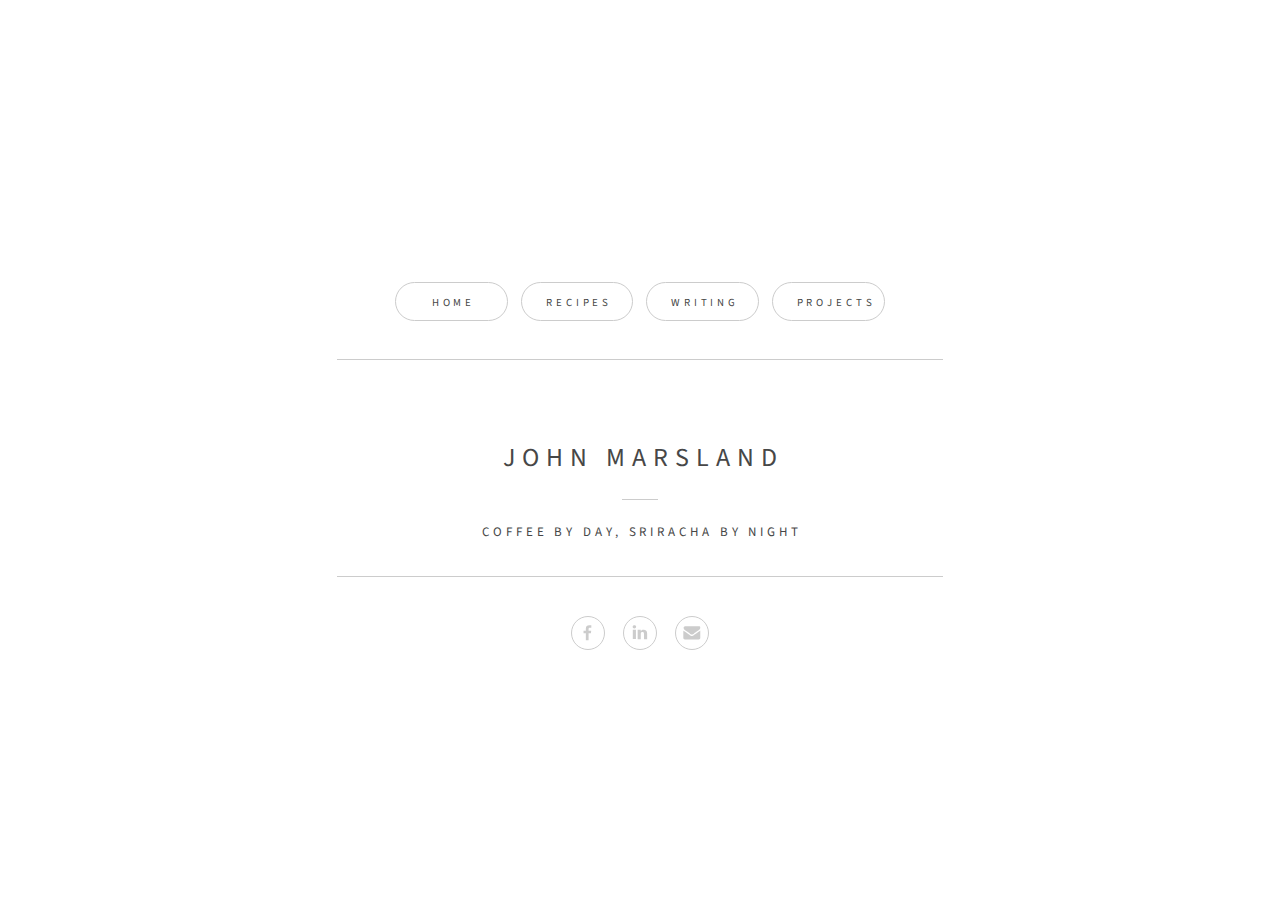
==== commit a55f2132: "minor updates" ====
--- a/index.html
+++ b/index.html
@@ -42,8 +42,7 @@
 				<header id="header">
 					<ul class="buttons" id="buttons01">
 						<li><a class="button n01" href="#home">Home</a></li>
-<!-- 						<li><a class="button n02" href="#recipes">Recipes</a></li>
- -->						<li><a class="button n02" href="#recipes" id='recipes-button'>Recipes</a></li>
+						<li><a class="button n02" href="#recipes" id='recipes-button'>Recipes</a></li>
 						<li><a class="button n03" href="#writing">Writing</a></li>
 						<li><a class="button n03" href="#projects">Projects</a></li>
 <!--  						<li><a class="button n03" href="#eats">LA Eats</a></li>
@@ -60,68 +59,44 @@
 					<p id="text04">Coffee by day, Sriracha by night</p>
 				</section>
 
-
 				<section id="recipes-section">
-
+<!-- 					<li><a class="button n03" href="#recipe">Test</a></li>
+ -->				<p class="text10">
+ 						I'm a foodie to the max, and these are my favorite recipes that I've constantly tweaked 
+ 						over the past decade, roughly ordered by deliciousness.
+ 					</p>
+					<div id=recipes-quickjump-bar>	
 						<p class="text11">
 							<a class="text12" href=#bakes_header>Bakes</a> - <a href=#meals_bestof_header class="text12">Meals</a> - <a href=#drinks_cocktails_header class="text12">Cocktails</a> - <a href=#drinks_caffeine_header class="text12">Caffeine</a>
 						</p>
+					</div>
+
 					
-					<div class="total-recipe-container">
-
-						<div  id=recipes-bestof style="">
-								
+					<div class="total-recipe-container" >
+
+						<div id=recipes-bestof style="">				
 								<h3 id="bakes_header">Bakes &#129366;</h3>
 								<div id="bakes" class="grid-container"></div>
 
 								<h3 id="meals_bestof_header">Meals &#x1f37d;</h3>
+								<p class="text11">Main dishes below catered especially for lovers of garlic, butter, and gluttony</p>
 								<div id="meals_bestof" class="grid-container"></div>
 
 								<h3 id="drinks_cocktails_header">Cocktails 🍸</h3>
+								<p class="text11">I love complex cocktails, and usually error toward those that are citrusy, bitter, and a bit boozy</p>
 								<div id="drinks_cocktails" class="grid-container"></div>
 
 								<h3 id="drinks_caffeine_header">Caffeine ☕</h3>
 								<div id="drinks_caffeine" class="grid-container"></div>
-
 						</div>
 
-						<div class="grid-container" id="individual-recipe" style="display:none;">
-						</div>
 					</div>
 
 				</section>
-
-
-
-<!-- 				<section id="recipes-section">
-
-					<p id="text06">
-						<span> 
-						My favorite recipes, which I've gradually tweaked over the years. 
-						Some of them have been passed on by family; others are my attempts to replicate my favorite dishes from
-						our travels. But all are delicious--especially the starred recipes</span>
-					</p>
-					<p id="text05">Eats</p>
-						<div id=recipes-gdrive-eats>
-							<img src=static/img/spinner.gif width=30px> 
-						</div>
-						<iframe src="https://drive.google.com/embeddedfolderview?id=1iprey3gooBGeOP3Sc2UcoHsLwOGSBeK4#list" 
-								style="width:100%; height:300px; border:0;"></iframe>
-					<p id="text05">Sweets</p>
-						<div id=recipes-gdrive-sweets>
-							<img src=static/img/spinner.gif width=30px> 
-						</div>
-
-					<p id="text05">Treats</p>
-						<div id=recipes-gdrive-treats>
-							<img src=static/img/spinner.gif width=30px> 
-						</div>
-
- 						<span>
-							<iframe src="https://drive.google.com/embeddedfolderview?id=1Gv0h9svXbcAw86fOJlqkHHfgN5_U8r-C#list" 
-							 	style="width:100%; height:200px; border:0;"></iframe>
-						</span> 
-				</section> -->
+				<section id="recipe-detail-section">
+					<div class="grid-container" id="individual-recipe">
+					</div>
+				</section>
 
 				<section id="writing-section">
 					<ul >
@@ -138,18 +113,13 @@
 						
 						<li><p id="text07" class="writing-articles">
 							<a href=https://medium.com/@almostvindiesel/the-ramen-killer-6ae5d77b8915 
-							   target="_blank">The Ramen Killer</a>. I love Ramen. But this Northern Thai soup is my new favorite
+							   target="_blank">❤️  for Khao Soi</a>. I love Ramen. But this Northern Thai soup is my new fav
 							<span class="updated-date">Jun 2016</span>
 						</p></li>
 
 
-						<li><p id="text07">
-							...
-						</p></li>
-						</p>
 
 					</ul>
-
 				</section>
 
 				<section id="two-under-two-section">
@@ -249,14 +219,14 @@
 
 							<li><p id="text07" class="projects-item">
 								<i class="fab fa-instagram icon-color"></i> vs <i class="fab fa-snapchat icon-color"></i>
-								<a href=http://excelninja.com/snap target="_blank">Snap vs Insta Demographics</a><br/>
+								<a href=http://www.excelninja.com/snap target="_blank">Snap vs Insta Demographics</a><br/>
 								   Responsive dashboard which allows an end user to compare estimated country level demographics between Snapchat and Instagram. Authored with python/flask/chart.js
 								<span class="updated-date">Dec 2016</span>
 							</p></li>
 							<br/>
 							<li><p id="text07" class="projects-item">
 								<i class="fas fa-video icon-color" ></i>
-								<a href=http://excelninja.com/ring target="_blank">Ring.com Sales by Geo</a><br/>
+								<a href=http://www.excelninja.com/ring target="_blank">Ring.com Sales by Geo</a><br/>
 								   Responsive dashboard which shows DMA-level penetration of ring.com devices within the US. 
  
 								   Authored with python/flask/chart.js
@@ -271,13 +241,9 @@
 							</p></li>
 							
 							<div id="joanneandjohn-screenshot" style="display:none"> 
-								<p align=center><img alt="" src="static/img/codedemos/wedding-website.png" style="max-width:70%""></center>
+								<p align=center><img alt="" src="static/img/codedemos/wedding-website.png" style="max-width:70%"></center>
 							</div>
-
-
 						</ul>
-
-
 				</section>
 
 				<footer id="footer">
@@ -286,9 +252,6 @@
 
 						<li><a class="n02" href="https://facebook.com/marsland" target="_blank" ><svg>
 						<use xlink:href="#icon-906"></use></svg><span class="label">Facebook</span></a></li>
-
-						<li><a class="n02" href="https://github.com/almostvindiesel" target="_blank" ><svg>
-						<use xlink:href="#icon-907"></use></svg><span class="label">GitHub</span></a></li>
 
 						<li><a class="n04" href="https://www.linkedin.com/in/johnmarsland/" target="_blank" ><svg><use xmlns:xlink="http://www.w3.org/1999/xlink" xlink:href="#icon-90b"></use></svg><span class="label">LinkedIn</span></a></li>
 
@@ -308,6 +271,73 @@
 
 	<script>
 
+		function loadRecipe(recipe_index_id) {
+			// console.log ("Loading recipe_index_id: " + recipe_index_id)
+
+
+	    	window.scroll(0,0);
+
+	    	var recipes = JSON.parse(localStorage.getItem('recipes'));
+	    	var recipe = recipes[recipe_index_id];
+	    	// console.log(recipes)
+
+	    	var recipe_div=document.createElement('div'); 
+	    	recipe_div.className="article-text"
+
+	    	var recipe_name_h2 = document.createElement("H2")
+	    	var t = document.createTextNode(recipe['name']);   
+			recipe_name_h2.appendChild(t); 
+
+
+	    	var ingredients_h2 = document.createElement("H2")
+	    	ingredients_h2.innerHTML = "Ingredients";
+	    	var ingredients_p = document.createElement("p")
+	    	ingredients_p.id = "text10"
+	    	ingredients_p.innerHTML = recipe['ingredients'].replace(/\n/g, "<br/>") + "<br/><br/>";
+
+	    	var directions_h2 = document.createElement("H2")
+	    	directions_h2.innerHTML = "Directions";
+			var directions_p = document.createElement("p")
+			directions_p.id = "text10"
+			directions_p.innerHTML = recipe['directions'].replace(/\n\n/g, "<br class='directions'/>") ;
+
+
+	    	// Finally show current recipe
+
+			recipe_div.appendChild(recipe_name_h2);
+		    if (recipe['img_url'] != null) {
+		    	// var img_div = document.createElement("div")
+		    	// img_div.style.maxWidth = "400px";
+		    	// img_div.style.maxHeight = "300px";
+			    var img = document.createElement('img');
+			    img.className = "recipe-full-image";
+			    img.src = recipe['img_url']
+			    img.align= "right"
+				// img_div.appendChild(img); 	
+				recipe_div.appendChild(img);
+		    } 
+			if (recipe['description'].length >= 2) {
+		    	var description_p = document.createElement("p")
+		    	description_p.id = "text10"
+		    	description_p.clear = "left"
+		    	description_p.innerHTML = recipe['description'] + "<br/><br/>";
+				recipe_div.appendChild(description_p);
+			} else {
+				recipe_div.appendChild(document.createElement("br"));
+			}
+			recipe_div.appendChild(ingredients_h2);
+			recipe_div.appendChild(ingredients_p);
+			recipe_div.appendChild(directions_h2);
+			recipe_div.appendChild(directions_p);
+
+
+			document.getElementById("individual-recipe").innerHTML = "";
+			document.getElementById("individual-recipe").appendChild(recipe_div);
+	  //   	toggleDivDisplay('individual-recipe');
+
+
+
+		}
 
 		function loadRecipes(e) {
 
@@ -340,6 +370,7 @@
 
 		        for (var i=0; i<recipes.length; i++) {
 
+		        	recipes[i]['slug'] = slugify(recipes[i]['name']);
 
 		        	// Only include recipes with rating >= 4
 		        	if (!(recipes[i]['rating'] >= 4)) {
@@ -369,91 +400,35 @@
 			        	if (recipes[i]['image_url'] != null) {
 			        		recipes[i]['img_url'] = recipes[i]['image_url'];
 			        	} else if (recipes[i]['photo_url'] != null) {
-			        		recipes[i]['img_url'] = recipes[i]['photo_url'].substring(0,recipes[i]['photo_url'].indexOf("?Signature"));
+			        		recipes[i]['img_url'] = recipes[i]['photo_url']; //.substring(0,recipes[i]['photo_url'].indexOf("?Signature"));
 			        	} else {
 			        		recipes[i]['img_url'] = null
 			        	}
-			        	console.log(recipes[i]['img_url']);
+			        	// console.log(recipes[i]['img_url']);
 
 				    	var div=document.createElement('div');
 					    div.className = "grid-item"
 
 
 					    var a = document.createElement('a');	
-					    a.className = 'text11'	    
+					    a.className = 'recipe text11'
+					    var recipe_index_id = i	    
 					    a.id = recipes[i]['uid'];
-					    a.href= "#"+slugify(recipes[i]['name']);
-					    a.onclick=function loadRecipe(e) {
-					    	//console.log(e)
-					    	// console.log(e.target.id)
-					    	var recipe_index_id = e.target.id
-
-					    	var recipes = JSON.parse(localStorage.getItem('recipes'));
-					    	var recipe = recipes[recipe_index_id];
-
-					    	// Hide existing recipe list
-					    	toggleDivDisplay('recipes-bestof');
-
-					    	var recipe_div=document.createElement('div'); 
-					    	recipe_div.className="article-text"
-
-					    	var recipe_name_h2 = document.createElement("H2")
-					    	var t = document.createTextNode(recipe['name']);   
-							recipe_name_h2.appendChild(t); 
-
-
-
-					    	var ingredients_h2 = document.createElement("H2")
-					    	ingredients_h2.innerHTML = "Ingredients";
-					    	var ingredients_p = document.createElement("p")
-					    	ingredients_p.id = "text10"
-					    	ingredients_p.innerHTML = recipe['ingredients'].replace(/\n/g, "<br/>") + "<br/><br/>";
-
-					    	var directions_h2 = document.createElement("H2")
-					    	directions_h2.innerHTML = "Directions";
-							var directions_p = document.createElement("p")
-							directions_p.id = "text10"
-							directions_p.innerHTML = recipe['directions'].replace(/\n\n/g, "<br class='directions'/>") ;
-
-
-					    	// Finally show current recipe
-						    if (recipe['img_url'] != null) {
-						    	// var img_div = document.createElement("div")
-						    	// img_div.style.maxWidth = "400px";
-						    	// img_div.style.maxHeight = "300px";
-							    var img = document.createElement('img');
-							    img.className = "recipe-full-image";
-							    img.src = recipe['img_url']
-							    img.align= "right"
-								// img_div.appendChild(img); 	
-								recipe_div.appendChild(img);
-						    } 
-							recipe_div.appendChild(recipe_name_h2);
-
-							if (recipe['description'] != null) {
-						    	var description_p = document.createElement("p")
-						    	description_p.id = "text10"
-						    	description_p.clear = "left"
-						    	description_p.innerHTML = recipe['description'] + "<br/><br/>";
-								recipe_div.appendChild(description_p);
-							}
-							recipe_div.appendChild(ingredients_h2);
-							recipe_div.appendChild(ingredients_p);
-							recipe_div.appendChild(directions_h2);
-							recipe_div.appendChild(directions_p);
-
-
-							document.getElementById("individual-recipe").innerHTML = "";
-							document.getElementById("individual-recipe").appendChild(recipe_div);
-					    	toggleDivDisplay('individual-recipe');
-						}
+					    a.href="#recipe-detail"
+					    //a.href= "#"+slugify(recipes[i]['name']);
+
+				        a.onclick = (function(recipe_index_id){
+					       return function(){
+					           loadRecipe(recipe_index_id);
+					       }
+					    })(recipe_index_id);
 
 					    var img_div = document.createElement('div');
 					    img_div.className = "thumb";
 				    	img_div.style.backgroundImage = "url('"+recipes[i]['img_url']+"')"
 				    	img_div.style.backgroundColor = "#F8F8F8"
 					    img_div.id = i;
-					    console.log(img_div)
+					    // console.log(img_div)
 
 					    var br=document.createElement('br');
 
@@ -608,17 +583,17 @@
 
 
 
-		// ------------ Paprika Recipes
-		var server = "http://www.excelninja.com/";
-		// var server = "http://0.0.0.0:5000/";
-
-
-		var xhr = new XMLHttpRequest();
-		var url = server + "api/v3/recipes/";
-
-		xhr.open('GET', url, true);
-		xhr.send();
-		xhr.addEventListener("readystatechange", loadRecipes, true);
+	// ------------ Paprika Recipes
+	var server = "http://www.excelninja.com/";
+	//var server = "http://0.0.0.0:5000/";
+
+
+	var xhr = new XMLHttpRequest();
+	var url = server + "api/v3/recipes/";
+
+	xhr.open('GET', url, true);
+	xhr.send();
+	xhr.addEventListener("readystatechange", loadRecipes, true);
 
 
 
@@ -678,4 +653,4 @@
 </body>
 </html>
 
-<!-- Inspired by carrd.com -->+<!-- Inspired by carrd.com -->
--- a/static/css/style.css
+++ b/static/css/style.css
@@ -62,7 +62,7 @@
 
 .grid-container {
   display: grid;
-  grid-template-columns: auto auto auto auto;
+  grid-template-columns: auto auto auto;
   padding: 0px;
 }
 
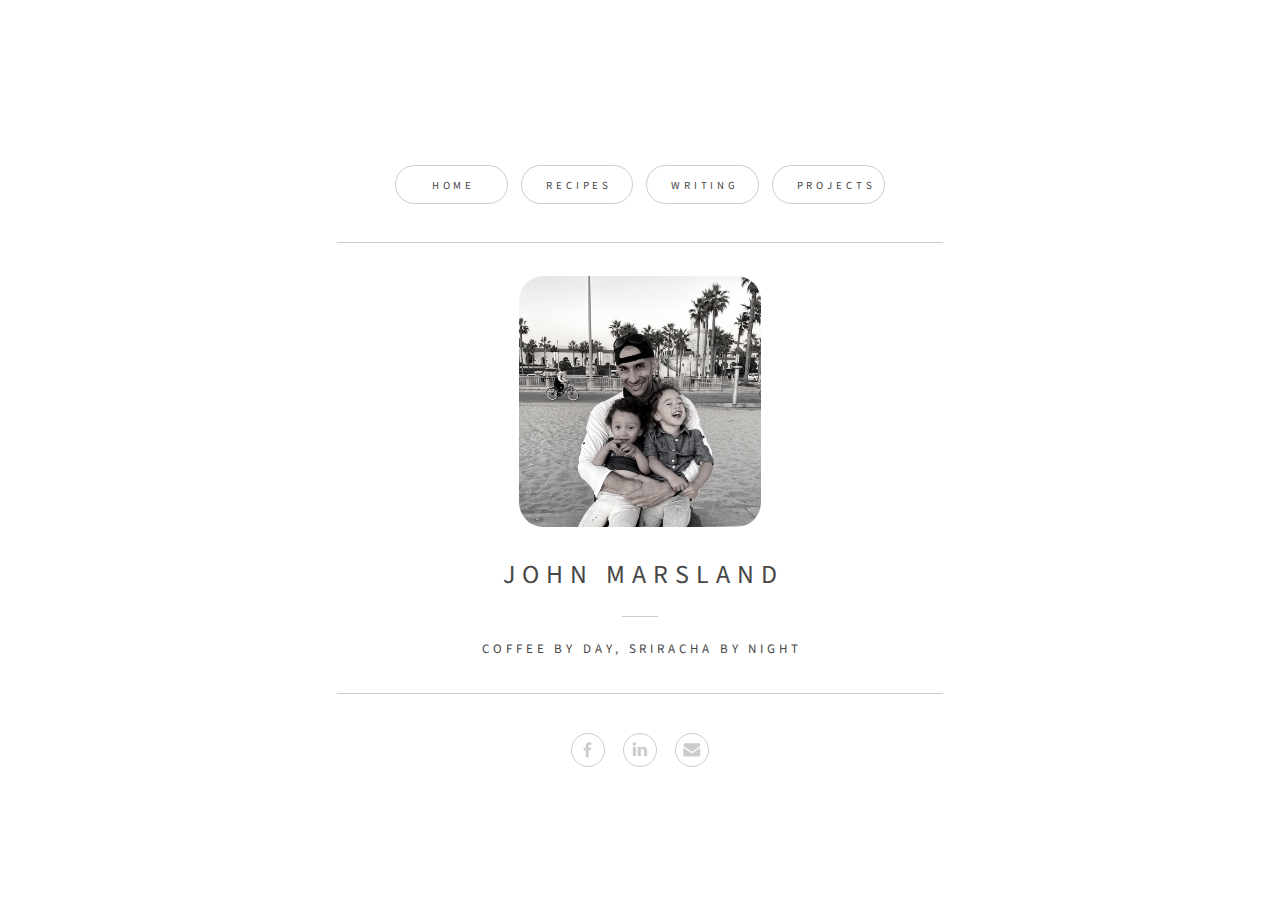
==== commit eb9a26da: "updated lp'" ====
--- a/index.html
+++ b/index.html
@@ -51,8 +51,7 @@
 					<hr id="divider01">
 				</header>
 				<section id="home-section">
-					<div class="image" id="image01"><img alt="" src="static/img/mug.jpg">
-
+					<div class="image" id="image01"><img alt="" src="static/img/mug-v3.jpg">
 					</div>
 					<h1 id="text03">John Marsland</h1>
 					<hr id="divider02">
--- a/static/css/style.css
+++ b/static/css/style.css
@@ -395,11 +395,11 @@
 	margin-bottom: 1.875rem !important;
 }
 #image01 a, #image01 span {
-	border-radius: 100%;
+	border-radius: 10%;
 }
 #image01 img {
-	width: 9rem;
-	border-radius: 100%;
+	width: 14rem;
+	border-radius: 10%;
 }
 h1 br+br, h2 br+br, h3 br+br /*,p br+br*/ {
 	display: block;
